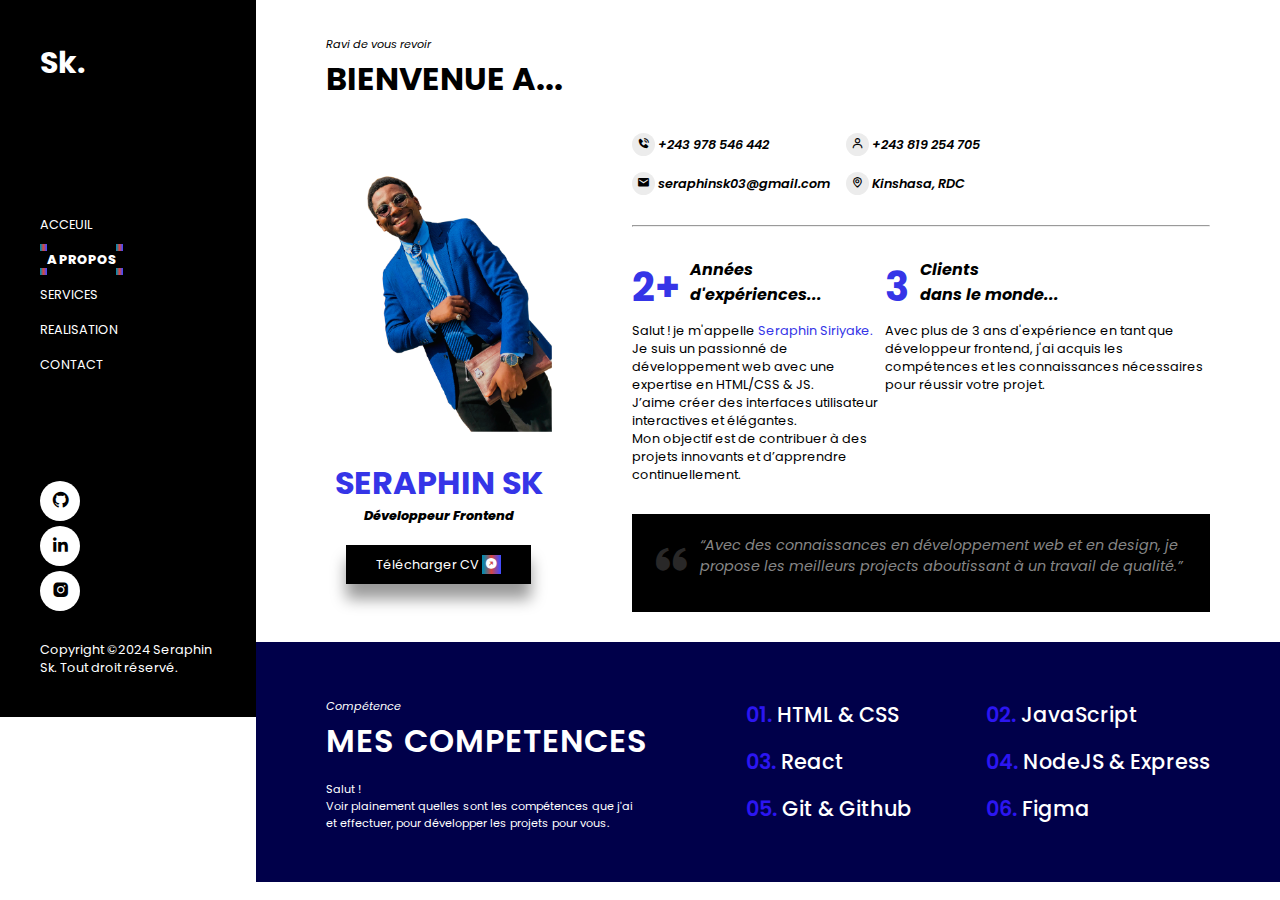
==== html/about.html @ a7cd7f04 "fixed on the location of the pages" ====
<!DOCTYPE html>
<html lang="en">
<head>
    <meta charset="UTF-8">
    <meta name="viewport" content="width=device-width, initial-scale=1.0">
    <title>My_Portfolio-Web</title>
    <!--=============== favicon ===============-->
    <link rel="shortcut icon" href="assets/img/favicon.png" type="image/x-icon">
    <!-- link css -->
    <link rel="stylesheet" href="../assets/css/style.css">
    <!-- box icons -->
    <link href='https://unpkg.com/boxicons@2.1.4/css/boxicons.min.css' rel='stylesheet'>
</head>
<body>
   
    <!-- ABOUT -->
    <div class="global_left">

        <!-- hide sidebar -->
        <input type="checkbox"  id="check">
        
        <label for="check">
            <i class='bx bx-menu' id="btn"></i> 
            <i class='bx bx-x' id="cancel"></i>
        </label>

        <div class="side_bar">

            <div class="content_side_bar">
                <div class="content_logo">
                    <h1>Sk.</h1>
                </div>

                <div class="menu_side_bar">
                    <ul class="link_menu">
                        <li><a href="../index.html">ACCEUIL</a></li>
                        <li><a href="#" class="active">A PROPOS</a></li>
                        <li><a href="../html/services.html">SERVICES</a></li>
                        <li><a href="../html/works.html">REALISATION</a></li>
                        <!-- <li><a href="/assets/html/blogs.html">BLOGS</a></li> -->
                        <li><a href="../html/contact.html">CONTACT</a></li>
                    </ul>
                </div>

                <div class="socails_side_bar">
                    <ul class="link_socails">
                        <li><a href="https://github.com/Seraphin-Sk"><i class='bx bxl-github'></i></a></li>
                        <li><a href="https://www.linkedin.com/in/seraphin-sk-49287720a/"><i class='bx bxl-linkedin'></i></a></li>
                        <li><a href="https://www.instagram.com/seraphin__sk/"><i class='bx bxl-instagram-alt'></i></a></li>
                    </ul>
                </div>

                <div class="copyrights_side_bar">
                    <p>
                        Copyright ©2024 Seraphin Sk. Tout droit réservé.
                    </p>
                </div>
            </div>
        </div>
 
        <!-- too block -->
        <div class="global_right">

            <div class="container_welcom">
                <div class="title_wlcom">
                    <span>Ravi de vous revoir</span>
                    <h1>
                        BIENVENUE A...
                    </h1>
                </div>
                
                <div class="content_element">
                    <div class="element_block">
                        <div class="element_img">
                            <img src="../assets/img/profil.png">
                            <div class="details_img">
                                <h1>
                                    SERAPHIN SK
                                </h1>
                                <p class="subtitle">
                                    <span class="subtitle_span">Développeur Frontend</span>
                                </p>
                                <button>
                                    <a href="../assets/pdf/CURRICULUM VITAE Sk origin.pdf" download="CV Seraphin_Sk">
                                        Télécharger CV <i class='bx bxs-right-top-arrow-circle icon_btn'></i>
                                    </a>
                                </button>
                            </div>   
                        </div>
                    </div>

                    <div class="element_doc">
                        <div class="doc_links">
                          <ul>
                            <li><i class='bx bxs-phone-call doc_icon'></i> +243 978 546 442</li>
                            <li><i class='bx bx-user doc_icon'></i> +243 819 254 705</li>
                            <li><i class='bx bxs-envelope doc_icon'></i> seraphinsk03@gmail.com</li>
                            <li><i class='bx bx-map doc_icon'></i> Kinshasa, RDC</li>
                          </ul>
                        </div>
                        <hr>

                        <div class="doc_para">
                            <div class="para">
                                <h2 class="title_para">
                                    <span class="number">2+</span> 
                                    <span>Années <br> d'expériences...</span>
                                </h2>
                                <p class="para_content">
                                    Salut ! je m'appelle <span>Seraphin Siriyake.</span> Je suis un passionné de développement web avec une expertise en HTML/CSS & JS. <br> J’aime créer des interfaces utilisateur interactives et élégantes. <br> Mon objectif est de contribuer à des projets innovants et d’apprendre continuellement.
                                </p>
                            </div>

                            <div class="para">
                                <h2 class="title_para">
                                    <span class="number">3</span> 
                                    <span>Clients <br> dans le monde...</span>
                                </h2>
                                <p class="para_content">
                                    Avec plus de 3 ans d'expérience en tant que développeur frontend, j'ai acquis les compétences et les connaissances nécessaires pour réussir votre projet.
                                </p>
                            </div>
                        </div>

                        <div class="doc_faq">
                            <span class="icon_faq">
                                <i class='bx bxs-quote-alt-left icon_faq'></i>
                            </span>
                            <p>
                                “Avec des connaissances en développement web et en design, je propose les meilleurs projects aboutissant à un travail de qualité.”
                            </p>
                        </div>
                    </div>
                </div>
            </div> 
            
            <div class="my_experience">
                <div class="block_1">
                    <div class="block_title">
                        <span class="expe">Compétence</span>
                        <h1>MES COMPETENCES</h1>
                    </div>

                    <div class="block_para">
                        <p>
                            Salut ! <br> Voir plainement quelles sont les compétences que j'ai <br> et effectuer, pour développer les projets pour vous.
                        </p>
                    </div>
                </div>

                <div class="block_2">
                    <div class="exp_block">
                        <h1><span>01.</span> HTML & CSS</h1>
                    </div>
                    

                    <div class="exp_block">
                        <h1><span>02.</span> JavaScript</h1>
                    </div>
                    

                    <div class="exp_block">
                        <h1><span>03.</span> React</h1>
                    </div>
                    

                    <div class="exp_block">
                        <h1><span>04.</span> NodeJS & Express </h1>
                    </div>
                    

                    <div class="exp_block">
                        <h1><span>05.</span> Git & Github </h1>
                    </div>
                    

                    <div class="exp_block">
                        <h1><span>06.</span> Figma </h1>
                    </div>
                </div>
            </div>
        </div>
    </div>

</body>
</html>
---- assets/css/style.css ----
/* Google fonts */
@import url('https://fonts.googleapis.com/css2?family=Poppins:ital,wght@0,400;0,500;0,600;0,700;0,800;0,900;1,800;1,900&display=swap');

*{
    font-family: "Poppins", sans-serif;
    margin: 0;
    padding: 0;
    box-sizing: border-box;
    list-style: none;
    text-decoration: none;
}

:root {
    --text-color: #000000;
    --bg-color: #fff;
    --background: linear-gradient(270.16deg, #464cfa 5.74%, #d74641 50.64%, #0a88ab 92.05%);
}

img{
    width: 100%;
}

/* 01_HOME */
.side_bar{
    position: fixed;
    background-color: #000000;
    top: 0;
    left: 0;
    width: 20%;
    height: auto;
    transition: all .5s ease;
}

.content_side_bar{
    padding: 40px;
    color: var(--bg-color);
}

.content_logo{
    position: relative;
    margin-bottom: 120px;
}

.content_logo h1{
    font-size: 30px;
}

.link_menu li{
    padding: 5px 0;
}

.link_menu li a{
    color: var(--bg-color);
    font-size: 0.8rem;
}

.link_menu li a:hover{
    font-weight: 600;
}

.active{
    font-weight: 800;
    border: 7px solid;
    border-image-source: var(--background); 
}

.socails_side_bar{
    margin-top: 100px;
}

 .link_socails li{
    padding: 10px 0 ;
    width: 40px;
    height: 40px;
    background-color: var(--bg-color);
    display: flex;
    align-items: center;
    justify-content: center;
    border-radius: 50%;
    margin-bottom: 5px;
}

.link_socails li:hover{
    transition: 0.5s;
    background-color: #2c16f1;
}

.link_socails li a i:hover{
    color: white;
}

.link_socails li a{
    color: var(--text-color);
}

.copyrights_side_bar{
    margin-top: 30px;
}

.copyrights_side_bar p{
    font-size: 0.8rem;
}


/* hide sidebar */
#check{
    display: none;
}

label #btn, label #cancel{
    display: none;
}


/* part right */
.global_right{
    position: relative;
    top: 0;
    right: 0;
    left: 20%;
    width: 80%;
    height: auto;
    background-color: var(--bg-color);
}


/* HERO */
.hero{
    display: flex;
    justify-content: center;
    align-items: center;
    padding: 0 20px;
}

.content_hero .content{
    position: relative;
    display: grid;
    gap: 2rem;
    align-items : flex-start;
    margin-left: 80px;
    z-index: 100;
}

.content_title h1 {
    font-size: 3rem;
    line-height: 3.5rem;
}

.content_title .title_span{
   font-weight: normal;
}

.content_title .subtitle_span{
    font-weight: 800;
    font-style: italic;
}

.content_btn .title_btn{
    padding: 10px 30px;
    background-color: var(--text-color);
    color: var(--bg-color);
    font-size: 0.8rem;
    cursor: pointer;
    border: none;
    outline: none;
    box-shadow: 0 15px 15px rgba(0, 0, 0, 0.4);
}

.content_btn .title_btn a{
    color: var(--bg-color);
}

.title_btn .icon_btn{
    border: 1px solid linear-gradient(270.16deg, #464cfa 5.74%, #d74641 50.64%, #0a88ab 92.05%);
    padding: 3px 3px;
    font-size: 0.8rem;
    background: linear-gradient(270.16deg, #464cfa 5.74%, #d74641 50.64%, #0a88ab 92.05%);
}

.content_contact{
    display: flex;
    gap: 1.5rem;
}

.contact_text{
    display: flex;
    gap: 0.5rem;
    font-size: 0.7rem;
    font-style: italic;
}

.contact_icon{
    font-size: 1rem;
}

/* vector */
.vector{
    position: relative;
    width: 120px;
    left: 70px;
    top: -310px;
}

.img_hero{
    padding: 0 40px;
}

.socails_hero{
    margin-right: 20px;
}

.link_socails li a{
    font-size: 1.2rem;
}


/* ================ 02_ABOUT ============== */
.container_welcom{
    position: relative;
    padding: 30px 70px;
}
/* welcome to */

.title_wlcom span{
    font-style: italic;
    font-size: 0.7rem;
}

.content_element{
    display: flex;
    align-items: center;
    justify-content: space-between;
}

.element_img img{
    width: 100%;
    height: auto;
}

.element_img .details_img{
    text-align: center;
    margin-top: 20px;
}

.details_img h1{
    color: #3535e7;
}

.details_img .subtitle{
    font-size: 0.8rem;
}

.details_img .subtitle_span{
    font-style: italic;
    font-weight: 800;
}

.details_img button{
    margin-top: 20px;
    padding: 10px 30px;
    background-color: var(--text-color);
    color: var(--bg-color);
    font-size: 0.8rem;
    cursor: pointer;
    border: none;
    outline: none;
    box-shadow: 0 15px 15px rgba(0, 0, 0, 0.4);
}

.details_img button .icon_btn{
    border: 1px solid linear-gradient(270.16deg, #464cfa 5.74%, #d74641 50.64%, #0a88ab 92.05%);
    padding: 3px 3px;
    font-size: 0.8rem;
    background: linear-gradient(270.16deg, #464cfa 5.74%, #d74641 50.64%, #0a88ab 92.05%);
}

.details_img button a{
    color: var(--bg-color);
}

.element_doc{
    margin-left: 80px;
}

.element_doc .doc_links ul{
    display: grid;
    grid-template-columns: repeat(2, max-content);
    gap: 1rem;
    padding: 30px 0;
}

.doc_links li{
    font-style: italic;
    font-size: 0.8rem;
    font-weight: 600;
}

.doc_links .doc_icon{
    border: 1px solid ececec;
    border-radius: 50%;
    padding: 5px;
    background: #ececec;
}

.doc_para{
    display: flex;
    justify-content: space-between;
    padding: 30px 0;
}

.para .title_para{
    margin-bottom: 5px;
    font-size: 1rem;
    font-style: italic;
    display: flex;
    gap: 0.7rem;
}

.para .title_para .number{
    font-style: normal;
    font-size: 2.5rem;
    color: #3535e7;
}

.para .para_content{
    font-size: 0.8rem;
}

.para .para_content span{
    color: #3535e7;
}

.element_doc .doc_faq{
    background-color: var(--text-color);
    border: 1px solid var(--text-color);
    padding: 20px 20px;
    display: flex;
}

.doc_faq p{
    font-size: 0.9rem;
    font-style: italic;
    color:#868686;
    margin-left: 10px;
}

.doc_faq .icon_faq{
    color :#292828;
    font-size: 2.3rem;
}

/* My experience */
.my_experience{
    background: rgb(0, 0, 74);
    display: flex; 
    align-items: center;
    justify-content: space-between;
    padding: 50px 70px;
}

.my_experience .block_1{
    display: grid;
    row-gap: 1rem;
}

.block_1 .block_title .expe{
    color: var(--bg-color);
    font-style: italic;
    font-size: 0.7rem;
}

.block_title h1{
    color: var(--bg-color);
    font-weight: 600;
    letter-spacing: 1px;
}

.block_1 .block_para{
    font-size: 0.7rem;
    color: var(--bg-color);
}


.block_2{
    display: grid;
    grid-template-columns: repeat(2, 2fr);
    gap: 1rem;
}

.block_2 .exp_block span{
    color: #2c16f1;
    font-weight: 600;
}

.exp_block h1{
    color: var(--bg-color);
    font-size: 1.3rem;
    font-weight: 500;
}

/* ============ SERVICES ============= */
.service_specialitie{
    padding: 50px 100px;
}

.service_specialitie .title_specialitie span{
    font-style: italic;
    font-size: 0.7rem;
    color: var(--text-color);
}

.title_specialitie h1{
    font-weight: 600;
    letter-spacing: 0.1rem;
}

.services_items .items_group{
    display: flex;
    justify-content: space-between;
    margin-top: 30px;
}

.items_group .items_title, .items_subtitle, .items_icons{
    margin-bottom: 20px;
}

.items_title h1{
    font-size: 1.1rem;
    font-weight: 500;
}

.items_subtitle p{
    font-size: 0.7rem;
    margin-left: 7rem;
}

.items_subtitle .item_img{
    margin-left: 7rem;
    
}
.items_subtitle .item_img img{
    width: 70%;
    height: auto;
}

.items_icons i{
    font-size: 2rem;
    color: #141313;
    cursor: pointer;
}

/* =========== WORK ======= */

.recent_projets{
    padding: 50px 50px;
}

.container_project .work_title{
    margin-bottom: 30px;
}

.work_title span{
    font-size: 0.7rem;
    font-style: italic;
}

.work_content {
    display: grid;
    grid-template-columns: repeat(2, max-content);
    column-gap: 2rem;
}

.project_content{
    display: flex;
    justify-content: space-between;
}

.work_project{
    padding-right: 1rem;
}
.project_content .work_project span{
    font-size: 0.6rem;
    font-style: italic;
    font-weight: normal;
}

.work_project h3{
    font-size: 1.5rem;
    font-weight: 500;
} 

.work_project i{
    font-size: 3rem;
}

.work_img{
    position: relative;
    overflow: hidden;
}

.work_img img{
    width: 100%;
    border: 1px solid rgb(0, 0, 74);
    border-radius: 5px;
}

.work_img .work_modal{
    position: absolute;
    left: 0;
    bottom: -100%;
    width: 100%;
    height: 100%;
    background: linear-gradient(180deg,
                hsla(0, 0%, 0%, 0) 0%,
                hsla(red, 70%, 40%, .8) 120%);
    backdrop-filter: blur(4px);
    -webkit-backdrop-filter: blur(4px); /* for safari */
    border-radius: 5px;
    display: flex;
    flex-direction: column;
    justify-content: end;
    padding: 1rem 2rem;
    transition: bottom 0.6s;
    text-align: center;
}


.modal_subtitle{
    font-size: 0.8rem;
    color: #e6e3e3;
    border: 1px solid #18171768;
    border-radius: 2rem;
    width: 6rem;
    padding: 0 1rem;
    background-color: #18171768;
  }
  
  .modal_title{
    font-size: 1rem;
    padding: 1rem 0;
    color: rgb(0, 0, 74);
  }
  
  .modal_button i{
    font-size: 1.4rem;
    color: var(--text-color);
    font-weight: var(--bg-color);
    border: 1px solid var(--bg-color);
    border-radius: 50px;
    padding: 0.5rem;
    background-color: var(--bg-color);
    transition: all 0.4s ease-out;
  }
  
  .modal_button i:hover{
    background-color: rgb(0, 0, 74);
    color: var(--bg-color);
    border: 1px solid var(--title-color);
  }
  
  /* move and remove blur */
  
  .work_img:hover .work_modal{
    bottom: 0;
  }
  

/* TESTIMONAIL */

.recent_projets .testimonials{
    background: rgb(0, 0, 74) ;
    margin-top: 30px;
}

.content_testi .testi_title{
    text-align: center;
    padding: 30px 0;
    margin-bottom: -70px;

}

.testi_title span{
    font-style: italic;
    font-size: 0.7rem;
    color: var(--bg-color);
}

.testi_title h1{
    color: var(--bg-color);
    font-size: 2rem;
    font-weight: 500;
}

.content_testi .block_testi{
    display: flex;
    justify-content: space-between;
    padding: 0 20px;
}


.block_testi .testi_img img{
    width: 150%;
}

.block_testi .testi_quote{
    margin-left: 50px;
    margin-top: 70px;
} 

.testi_quote .quote_p p{
    font-size: 1rem;
    font-style: italic;
    color: #cececebc;
    padding: 20px 0;
}

.testi_quote .quote_p span{
    font-size: 0.7rem;
    color: var(--bg-color);
}

.testi_quote .quote_icons{
    padding: 20px 0;
}

.quote_icons i{
    border: 1px solid var(--bg-color);
    padding: 5px;
    border-radius: 50%;
    font-size: 1.4rem;
    background: var(--bg-color);
    font-weight: 200;
}

.quote_icons i:hover{
    background-color: rgb(0, 0, 74);
    color: var(--bg-color);
    transition: 0.5s;
}

.testi_logo{
    display: flex;
    justify-content: space-around;
    align-items: center;
    padding: 10px 50px;
}

.testi_logo img{
    width: 15%;
}


/* ================= BLOGS =============== */
.read_blog {
    padding: 50px 50px;
}

.read_blog .blog_title {
    text-align: center;
    margin-bottom: 40px;
}

.blog_title span {
    font-size: 0.7rem;
    font-style: italic;
}

.read_blog  .blog_content {
    display: flex;
    align-items: center;
    justify-content: space-between;
    gap: 3rem;
}

.blog_content img{
    width: 100%;
    height: auto;
}

.blog_content .group_txt span{
    font-size: 0.7rem;
    font-style: italic;
}

.blog_content .group_txt p{
    font-weight: 600;
    font-size: 0.9rem;
}

.read_blog .blog_btn{
    padding: 50px 0;
    text-align: center;
}

.read_blog .blog_btn button{
    padding: 10px 30px;
    background-color: var(--text-color);
    color: var(--bg-color);
    font-size: 0.8rem;
    cursor: pointer;
    border: none;
    outline: none;
    box-shadow: 0 15px 15px rgba(0, 0, 0, 0.4);
}

.blog_btn button .icon_btn{
    border: 1px solid linear-gradient(270.16deg, #464cfa 5.74%, #d74641 50.64%, #0a88ab 92.05%);
    padding: 3px 3px;
    font-size: 0.8rem;
    background: linear-gradient(270.16deg, #464cfa 5.74%, #d74641 50.64%, #0a88ab 92.05%);
}

/* ============ CONTACT ============== */

.container_contact{
    display: flex;
    justify-content: space-around;
    padding: 50px 0;
    margin-top: 10%;
}

.contact_txt{
    display: grid;
    row-gap: 3rem;
}

.contact_txt .txt_title span {
    font-size: 0.7rem;
    font-style: italic;
}

.contact_txt .txt_title h1{
    margin-bottom: 10px;
    font-weight: 600;
}

.contact_txt .txt_title p{
    font-size: 0.7rem;
}

.contact_txt .txt_number span{
    font-weight: 600;
    font-size: 1.2rem;
}

.contact_txt .txt_socials a{
    color: var(--text-color);
    padding: 0 10px;
    font-size: 0.7rem;
}

.contact_txt .txt_socials a:hover{
    font-weight: 600;
}

/* form */
.contact_form {
    background: rgb(0, 0, 74);
    padding: 50px 50px;
    width: 50%;
}

.contact_form .form_txt{
    color: var(--bg-color);
    font-weight: 500;
    margin-bottom: 20px;
}

.input_group{
    margin-bottom: 30px;
}

.input_group .user_name{
    padding: 5px 0;
    border: none;
    outline: none;
    background-color: transparent;
    border-bottom: 1px solid var(--bg-color);
    color: var(--bg-color);
    width: 49%;
}

.input_group .user_name::placeholder{
    color: var(--bg-color);
    font-size: 0.7rem;
}
.form_input .are_msg{
    padding: 5px 0;
    border: none;
    outline: none;
    background-color: transparent;
    border-bottom: 1px solid var(--bg-color);
    color: var(--bg-color);
    resize: none;
    width: 100%;
}

.form_input .are_msg::placeholder{
    color: var(--bg-color);
    font-size: 0.7rem;
}

.form_input .blog_btn{
    margin-top: 25px;
}

.form_input .blog_btn button{
    padding: 10px 20px;
    background-color: var(--text-color);
    color: var(--bg-color);
    font-size: 0.8rem;
    cursor: pointer;
    border: none;
    outline: none;
    box-shadow: 0 15px 15px rgba(0, 0, 0, 0.4);
}

.blog_btn button .icon_btn{
    border: 1px solid linear-gradient(270.16deg, #464cfa 5.74%, #d74641 50.64%, #0a88ab 92.05%);
    padding: 3px 3px;
    font-size: 0.8rem;
    background: linear-gradient(270.16deg, #464cfa 5.74%, #d74641 50.64%, #0a88ab 92.05%);
}


/* =========== MEDIA QUERY ============ */

           /* Smartphone */
@media only screen and (min-width: 390px) and (max-width: 600px) {
 
    /* SIDE_BAR */

    .global_left .side_bar{
        position: fixed;
        left: -250px;
        width: 50%;
        height: auto;
        transition: all .5s ease;
    }

    .content_side_bar .menu_side_bar{
        margin-top: 180px;
    }
    
    .socails_side_bar{
        margin-top: 170px;
    }


    /* hide sidebar */
    #check{
        display: none;
    }

    label #btn, label #cancel{
        display: block;
        position: fixed;
        cursor: pointer;
        background: var(--text-color);
        border-radius: 5px;
    }

    label #btn{
        left: 40px;
        top: 25px;
        font-size: 30px;
        color: var(--bg-color);
        padding: 5px 5px;
        transition: all .5s;
        z-index: 1111;
    }

    label #cancel{
        z-index: 1111;
        left: -150px;
        top: 17px;
        font-size: 25px;
        color: var(--bg-color);
        padding: 4px 5px;
        transition: all .5s ease;
    }

    #check:checked ~ .side_bar{
        left: 0;
    }

    #check:checked ~ label #btn{
        left: 250px;
        opacity: 0;
        pointer-events: none;
    }
    #check:checked ~ label #cancel{
        left: 150px;
    }


    /* ======= HOME - HERO ========= */

    .global_right{
        left: 0;
        width: 100%;
        z-index: -1111;
    }

    .hero{
        display: grid;
        /* margin-top: 70px; */
        /* position: fixed; */
        /* padding: 0;
        margin: 0; */
    }

    /* .hero .content_hero{
        grid-column: 1 / 3; 
    } */

    .content_hero .content{
        margin-left: 10px;
        margin-top: 100px;
    }

    .hero .img_hero, .socails_hero {
        /* grid-column: span 2; */
        grid-row: 2 ;
        
    } 

    .content_contact{
        display: grid;
        row-gap: 0.5em;
    }

    .hero .img_hero{
        width: 120%; 
        margin-top: -100px;
    }

    /* vector */
    .vector{
        position: relative;
        width: 150px;
        left: 5px;
        top: -340px;
    }

    /* ========== ABOUT ========= */
    .container_welcom{
        padding: 20px 0;
        margin-top: 50px;
    }
    /* welcome to */
    
    .title_wlcom{
        text-align: center;
        font-size: 20px;
    }

    .content_element, .doc_para, .my_experience {
        display: block;
    }

    .element_img img{
        width: 100%;
        height: auto;
        margin-top: -50px;
    }

    .doc_para .para{
        padding: 10px 0;
    }

    .element_doc{
        margin-left: 30px;
    }

    .element_doc .doc_faq {
        margin-right: 20px;
    }

    .my_experience {
        display: block;
        padding: 40px 0;
    }

    .my_experience .block_1, .block_2{
        padding: 0 30px;
    }

    .block_title h1{
        font-size: 2.2rem;
    }

    .block_1 .block_title .expe{
        font-size: 1rem;
    }
    
    .block_1 .block_para{
        font-size: 1.3rem;
    }

    .block_2{
        display: block;
        margin-top: 30px;
    }

    .block_2 h1{
        padding: 10px 0;
        font-size: 1.7rem;
    }
    
    /* ========== SERVICES =========== */
    .service_specialitie{
        padding: 0 20px;
        margin-top: 80px;
    }
    
    .service_specialitie .title_specialitie span{
        font-size: 1rem;
    }
    
    .title_specialitie h1{
        font-size: 2.3rem;
    }
    
    .services_items .items_group{
        display: grid;

    }

    .items_title h1{
        font-size: 1.8rem;
    }
    
    .items_subtitle p{
        font-size: 1rem;
        margin-left: 3rem;
    }
    
    .items_subtitle .item_img{
        margin-left: 3rem;
    }
    
    /* ======== WORKS ========= */
    .recent_projets{
        padding: 0 20px;
        margin-top: 80px; 
    }
    
    .work_title span{
        font-size: 1rem;
    }

    .work_title h1{
        font-size: 2.3rem;
    }
    
    .work_content {
        display: grid;
        grid-template-columns: repeat(1, max-content);
        column-gap: 0;
        row-gap: 1rem;
    }

    .project_content .work_project span{
        font-size: 0.9rem;
    }

    .work_project h3{
        font-size: 1.7rem;
    } 

    .project_content{
        display: grid;
        row-gap: 1rem;
    }
    
    
    .work_project i{
        display: none;
    }
    
    .work_img img{
        width: 110%;
    }

    /* testimonial */
    
    .content_testi .block_testi{
        display: grid;
        padding: 0 30px;
    }

    .testi_title span{
        font-size: 1rem;
    }

    .block_testi .testi_img img {
        width: 100%;
    }

    .block_testi .testi_quote{
        margin-top: 0;
    } 
    
    .block_testi .testi_quote{
        margin-left: 10px;
    } 

    /* ============ BLOGS ============= */
    .read_blog {
        padding: 70px 40px;
    }
    
    .read_blog .blog_title {
        text-align: center;
        margin-bottom: 40px;
    }
    
    .blog_title span {
        font-size: 1rem;
    }
    .blog_title h1{
        font-size: 2rem;
    }
    
    .read_blog  .blog_content {
        display: grid;
        row-gap: 3rem;
    }

    .blog_content .group_txt span{
        font-size: 1rem;
    }
    
    .blog_content .group_txt p{
        font-size: 1.4rem;
    }

    /* ============ CONTACT ============= */
    .container_contact{
        display: grid;
        padding: 0 30px;
        margin-top: 50px;
    }

    .contact_txt{
        row-gap: 1rem;
        padding: 50px 0;
    }
    
    .contact_txt .txt_title span {
        font-size: 1rem;
    }
    
    .contact_txt .txt_title h1{
        font-size: 2.3rem;
        margin-bottom: 0;
    }
    
    .contact_txt .txt_title p{
        font-size: 1rem;
    }
    
    .contact_txt .txt_number span{
        font-size: 1.5rem;
    }
    
    .contact_txt .txt_socials a{
        color: var(--text-color);
        padding: 0 5px;
        font-size: 1.1rem;
    }
    
    .contact_form {
        background: linear-gradient(270.16deg, #464cfa 5.74%, #d74641 50.64%, #0a88ab 92.05%);
        padding: 50px 50px;
        width: 100%;
    }
    
    .input_group .user_name{
        padding: 20px 0;
        width: 100%;
    }
}

               /* Tablette */
    /* ========= MEDIA QUERIES ========== */
@media only screen and (min-width: 601px) and (max-width: 1024px) {
    /* SIDE_BAR */

    .global_left .side_bar{
        position: fixed;
        left: -400px;
        width: 40%;
        height: auto;
        transition: all .5s ease;
    }

    .content_side_bar .menu_side_bar{
        margin-top: 200px;
    }

    .content_logo{
        margin-top: -20px;
    }

    .content_logo h1{
        font-size: 50px;
    }
    
    .link_menu li{
        padding: 10px 0;
    }
    
    .link_menu li a{
        font-size: 1.7rem;
    }
    
    .link_socails li{
        width: 60px;
        height: 60px;
    }
    
    .link_socails li a{
        font-size: 35px;
    }
    
    .copyrights_side_bar p{
        font-size: 1rem;
    }

    .socails_side_bar{
        margin-top: 120px;
    }


    /* hide sidebar */
    #check{
        display: none;
    }

    label #btn, label #cancel{
        display: block;
        position: fixed;
        cursor: pointer;
        background: var(--text-color);
        border-radius: 5px;
    }

    label #btn{
        left: 60px;
        top: 25px;
        font-size: 60px;
        color: var(--bg-color);
        padding: 5px 5px;
        transition: all .5s;
        z-index: 1111;
    }

    label #cancel{
        z-index: 1111;
        left: -150px;
        top: 17px;
        font-size: 50px;
        color: var(--bg-color);
        padding: 4px 5px;
        transition: all .5s ease;
    }

    #check:checked ~ .side_bar{
        left: 0;
    }

    #check:checked ~ label #btn{
        left: 250px;
        opacity: 0;
        pointer-events: none;
    }
    #check:checked ~ label #cancel{
        left: 220px;
    }
    
    /* ======= HOME - HERO ========= */

    .global_right{
        left: 0;
        width: 100%;
        z-index: -1111;
    }

    .hero{
        display: grid;
        margin-top: 90px;
    }

    .content_hero .content{
        margin-left: 20px;
        margin-top: 40px;
    }

    .hero .img_hero, .socails_hero {
        grid-row: 2 ;
        
    }

    .content_contact{
        display: grid;
        row-gap: 0.5rem;
    }

    .content_title h1 {
        font-size: 5rem;
        line-height: 90px;
    }
    
    .content_title .subtitle{
        font-size: 1.7rem;
    }

    .content_btn .title_btn{
        padding: 20px 40px;
        font-size: 1.5rem;
    }
    
    .title_btn .icon_btn{
        font-size: 1.5rem;
    }
    
    .contact_text{
        font-size: 1.5rem;
    }

    .content_contact .contact_icon{
        font-size: 2rem;
    }

    .hero .img_hero{
        width: 100%; 
        margin-top: -150px;
    }

    /* vector */
    .vector{
        position: relative;
        width: 200px;
        left: 20px;
        top: -440px;
    }


    /* ========== ABOUT ========= */
    .container_welcom{
        padding: 20px 0;
        margin-top: 50px;
    }
    /* welcome to */
    
    .title_wlcom span{
        font-size: 1.5rem;
    }
    .title_wlcom{
        text-align: center;
        font-size: 2rem;
    }

    .content_element, .doc_para, .my_experience {
        display: block;
    }
    
    .element_img img{
        width: 100%;
        height: auto;
        margin-top: -100px;
    }
    
    .element_img .details_img{
        margin-top: 30px;
    }
    
    .details_img h1{
        font-size: 3.5rem;
    }
    
    .details_img .subtitle{
        font-size: 1.5rem;
    }
    
    .details_img button{
        padding: 20px 40px;
        font-size: 1.5rem;
        margin-bottom: 1rem;
    }
    
    .details_img button .icon_btn{
        padding: 5px 5px;
        font-size: 1.5rem;
    }

    .doc_links li{
        font-size: 1.5rem;
    }
    
    .doc_links .doc_icon{
        padding: 10px;
    } 
    
    .doc_para .para{
        padding: 10px 0;
    }

    .para .title_para{
        font-size: 3rem;
        display: flex;
        gap: 1rem;
    }
    
    .para .title_para .number{
        font-size: 6rem;
    }
    
    .para .para_content{
        font-size: 1.5rem;
    }

    .content_element .element_doc {
        margin-left: 30px;
    }
    
    .doc_faq p{
        font-size: 1.2rem;
    }
    
    .doc_faq .icon_faq{
        font-size: 3rem;
    }

    .element_doc{
        margin-left: 20px;
    }

    .element_doc .doc_faq {
        margin-right: 20px;
    }

    .my_experience {
        display: block;
        padding: 40px 0;
    }

    .my_experience .block_1, .block_2{
        padding: 0 30px;
    }

    .block_title h1{
        font-size: 4rem;
    }

    .block_1 .block_title .expe{
        font-size: 1.5rem;
    }
    
    .block_1 .block_para{
        font-size: 1.6rem;
    }

    .block_2{
        display: block;
        margin-top: 30px;
    }
    
    .block_2 .exp_block span{
        color: #2c16f1;
        font-style: normal;
        font-size: 2.3rem;
        font-weight: 600;
    }
    
    .exp_block h1{
        color: var(--bg-color);
        font-size: 2.3rem;
        font-weight: 500;
        padding: 15px 0;
    }

        
     /* ========== SERVICES =========== */
    .service_specialitie{
        padding: 0 20px;
        margin-top: 130px;
    }
    
    .service_specialitie .title_specialitie span{
        font-size: 1.5rem;
    }
    
    .title_specialitie h1{
        font-size: 4rem;
    }
    
    .services_items .items_group{
        display: grid;
    }

    .items_title h1{
        font-size: 2.5rem;
    }
    
    .items_subtitle p{
        font-size: 1.3rem;
        margin-left: 4rem;
    }
    
    .items_subtitle .item_img{
        margin-left: 3rem;
    }

         /* ======== WORKS ========= */
    .recent_projets{
        padding: 0 20px;
        margin-top: 130px; 
    }
    
    .work_title span{
        font-size: 1.5rem;
    }

    .work_title h1{
        font-size: 4rem;
    }
    
    .work_content {
        display: grid;
        grid-template-columns: repeat(1, max-content);
        column-gap: 0;
        row-gap: 1rem;
        padding: 50px;
    }

    .project_content .work_project span{
        font-size: 1rem;
    }

    .work_project h3{
        font-size: 2rem;
    } 

    .project_content{
        display: flex;
        row-gap: 1rem;
    }
    
    
    .work_project i{
        font-size: 4rem;
    }
    
    .work_img img{
        width: 140%;
    }

    .container_project .work_btn button{
        padding: 20px 40px;
        font-size: 1.5rem;
    }
    
    .work_btn button .icon_btn{
        padding: 5px 5px;
        font-size: 1.5rem;
    }

    /* testimonial */

    .testi_title span{
        font-size: 1rem;
    }
    
    .testi_title h1{
        font-size: 2.5rem;
    }

    .content_testi .block_testi{
        display: grid;
        padding: 0 30px;
    }

    .block_testi .testi_img img {
        width: 50%;
        margin-left: 150px;
    }

    .block_testi .testi_quote{
        margin-top: 0;
    } 
    
    .block_testi .testi_quote{
        margin-left: 10px;
    } 

    .testi_quote .quote_p p{
        font-size: 1.3rem;
    }
    
    .testi_quote .quote_p span{
        font-size: 1rem;
    }
    
    .quote_icons i{
        font-size: 1.8rem;
    }
    
     /* ============ BLOGS ============= */
    .read_blog {
        padding: 100px 40px;
    }
    
    .read_blog .blog_title {
        text-align: center;
        margin-bottom: 40px;
    }
    
    .blog_title span {
        font-size: 1.5rem;
    }
    .blog_title h1{
        font-size: 2.5rem;
    }

    .read_blog  .blog_content {
        display: block;
        row-gap: 3rem;
    }

    .blog_content .group_txt{
        padding: 20px 0;
    }

    .blog_content .group_txt span{
        font-size: 1.2rem;
    }
    
    .blog_content .group_txt p{
        font-size: 1.7rem;
    }

    .read_blog .blog_btn button {
        padding: 20px 40px;
        font-size: 1.5rem;
    }

    .blog_btn button .icon_btn {
        padding: 5px 5px;
        font-size: 1.5rem;
    }

 /* ============ CONTACT ============= */
        .container_contact{
            display: block;
            padding: 20px 30px;
        }
    
        .contact_txt{
            padding: 30px 0;
        }
        
        .contact_txt .txt_title span {
            font-size: 1.5rem;
        }
        
        .contact_txt .txt_title h1{
            font-size: 3rem;
            margin-bottom: 0;
        }
        
        .contact_txt .txt_title p{
            font-size: 1.3rem;
        }
        
        .contact_txt .txt_number span{
            font-size: 2.2rem;
        }
        
        .contact_txt .txt_socials a{
            padding: 0 10px;
            font-size: 1.5rem;
        }
        
        .contact_form {
            padding: 50px 50px;
            width: 100%;
        }
        
        .input_group .user_name{
            padding: 20px 0;
            width: 100%;
        }

        .input_group .user_name::placeholder{
            font-size: 1.2rem;
        }

        .form_input .are_msg::placeholder{
            font-size: 1.2rem;
        }
        
        .form_input .form_icon{
            color: var(--bg-color);
            font-size: 1.3rem;
        }
        
        .form_input .form_joint{
            font-size: 1rem;
            color: var(--bg-color);
        }
        
        .form_input .blog_btn button{
            padding: 20px 30px;
            font-size: 1.5rem;
        }
        
        .blog_btn button .icon_btn{
            padding: 5px 5px;
            font-size: 1rem;
        }    
}
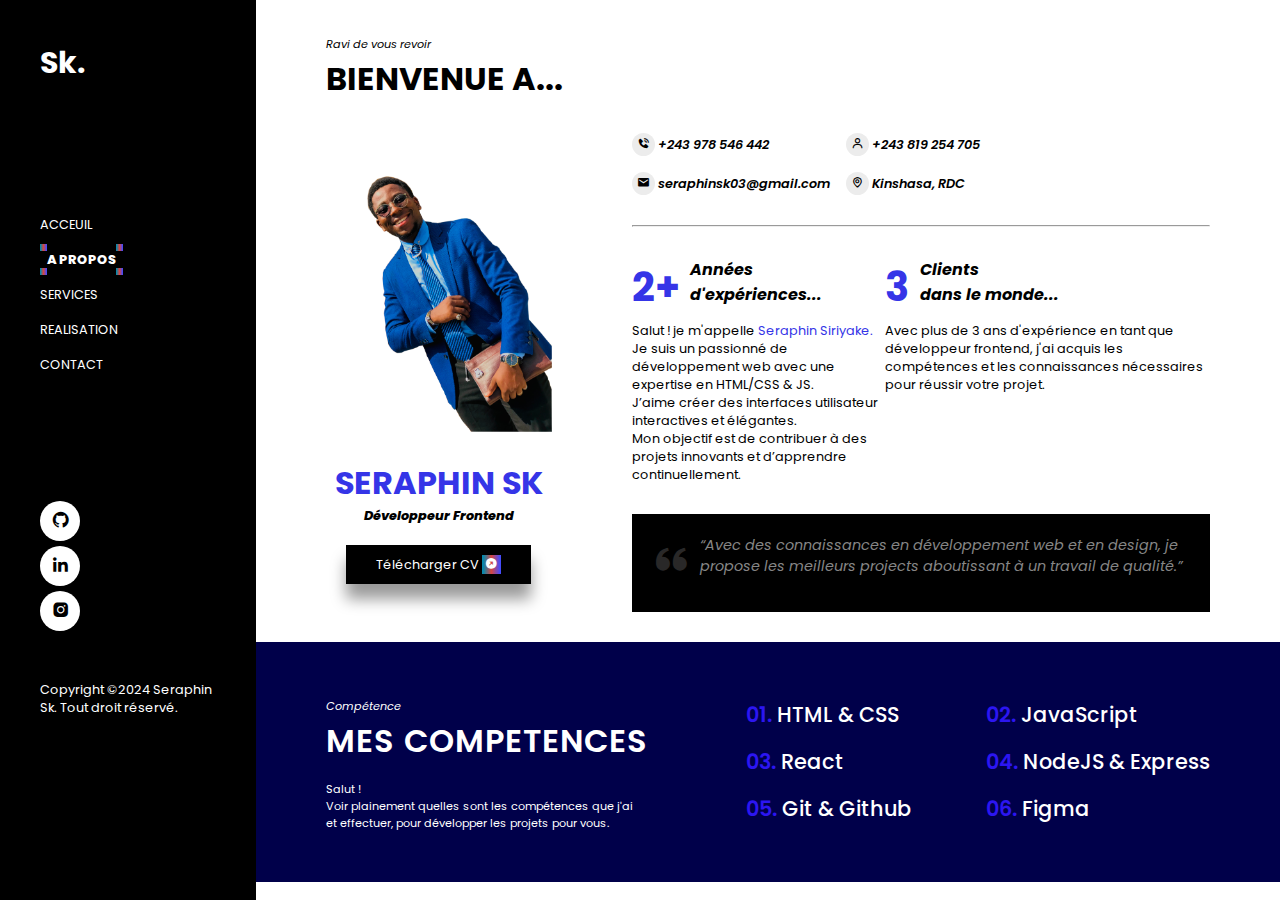
==== commit 74a046fe: "fixes errors on the favicon html" ====
--- a/html/about.html
+++ b/html/about.html
@@ -3,9 +3,9 @@
 <head>
     <meta charset="UTF-8">
     <meta name="viewport" content="width=device-width, initial-scale=1.0">
-    <title>My_Portfolio-Web</title>
+    <title>My-Portfolio-Web</title>
     <!--=============== favicon ===============-->
-    <link rel="shortcut icon" href="assets/img/favicon.png" type="image/x-icon">
+    <link rel="shortcut icon" href="../assets/img/favicon.png" type="image/x-icon">
     <!-- link css -->
     <link rel="stylesheet" href="../assets/css/style.css">
     <!-- box icons -->
@@ -14,7 +14,7 @@
 <body>
    
     <!-- ABOUT -->
-    <div class="global_left">
+    <div class="global-left">
 
         <!-- hide sidebar -->
         <input type="checkbox"  id="check">
@@ -24,15 +24,15 @@
             <i class='bx bx-x' id="cancel"></i>
         </label>
 
-        <div class="side_bar">
+        <div class="side-bar">
 
-            <div class="content_side_bar">
-                <div class="content_logo">
+            <div class="content-side-bar">
+                <div class="content-logo">
                     <h1>Sk.</h1>
                 </div>
 
-                <div class="menu_side_bar">
-                    <ul class="link_menu">
+                <div class="menu-side-bar">
+                    <ul class="link-menu">
                         <li><a href="../index.html">ACCEUIL</a></li>
                         <li><a href="#" class="active">A PROPOS</a></li>
                         <li><a href="../html/services.html">SERVICES</a></li>
@@ -42,15 +42,15 @@
                     </ul>
                 </div>
 
-                <div class="socails_side_bar">
-                    <ul class="link_socails">
+                <div class="socails-side-bar">
+                    <ul class="link-socails">
                         <li><a href="https://github.com/Seraphin-Sk"><i class='bx bxl-github'></i></a></li>
                         <li><a href="https://www.linkedin.com/in/seraphin-sk-49287720a/"><i class='bx bxl-linkedin'></i></a></li>
-                        <li><a href="https://www.instagram.com/seraphin__sk/"><i class='bx bxl-instagram-alt'></i></a></li>
+                        <li><a href="https://www.instagram.com/seraphin--sk/"><i class='bx bxl-instagram-alt'></i></a></li>
                     </ul>
                 </div>
 
-                <div class="copyrights_side_bar">
+                <div class="copyrights-side-bar">
                     <p>
                         Copyright ©2024 Seraphin Sk. Tout droit réservé.
                     </p>
@@ -59,72 +59,72 @@
         </div>
  
         <!-- too block -->
-        <div class="global_right">
+        <div class="global-right">
 
-            <div class="container_welcom">
-                <div class="title_wlcom">
+            <div class="container-welcom">
+                <div class="title-wlcom">
                     <span>Ravi de vous revoir</span>
                     <h1>
                         BIENVENUE A...
                     </h1>
                 </div>
                 
-                <div class="content_element">
-                    <div class="element_block">
-                        <div class="element_img">
+                <div class="content-element">
+                    <div class="element-block">
+                        <div class="element-img">
                             <img src="../assets/img/profil.png">
-                            <div class="details_img">
+                            <div class="details-img">
                                 <h1>
                                     SERAPHIN SK
                                 </h1>
                                 <p class="subtitle">
-                                    <span class="subtitle_span">Développeur Frontend</span>
+                                    <span class="subtitle-span">Développeur Frontend</span>
                                 </p>
                                 <button>
-                                    <a href="../assets/pdf/CURRICULUM VITAE Sk origin.pdf" download="CV Seraphin_Sk">
-                                        Télécharger CV <i class='bx bxs-right-top-arrow-circle icon_btn'></i>
+                                    <a href="../assets/pdf/CURRICULUM VITAE Sk origin.pdf" download="CV Seraphin-Sk">
+                                        Télécharger CV <i class='bx bxs-right-top-arrow-circle icon-btn'></i>
                                     </a>
                                 </button>
                             </div>   
                         </div>
                     </div>
 
-                    <div class="element_doc">
-                        <div class="doc_links">
+                    <div class="element-doc">
+                        <div class="doc-links">
                           <ul>
-                            <li><i class='bx bxs-phone-call doc_icon'></i> +243 978 546 442</li>
-                            <li><i class='bx bx-user doc_icon'></i> +243 819 254 705</li>
-                            <li><i class='bx bxs-envelope doc_icon'></i> seraphinsk03@gmail.com</li>
-                            <li><i class='bx bx-map doc_icon'></i> Kinshasa, RDC</li>
+                            <li><i class='bx bxs-phone-call doc-icon'></i> +243 978 546 442</li>
+                            <li><i class='bx bx-user doc-icon'></i> +243 819 254 705</li>
+                            <li><i class='bx bxs-envelope doc-icon'></i> seraphinsk03@gmail.com</li>
+                            <li><i class='bx bx-map doc-icon'></i> Kinshasa, RDC</li>
                           </ul>
                         </div>
                         <hr>
 
-                        <div class="doc_para">
+                        <div class="doc-para">
                             <div class="para">
-                                <h2 class="title_para">
+                                <h2 class="title-para">
                                     <span class="number">2+</span> 
                                     <span>Années <br> d'expériences...</span>
                                 </h2>
-                                <p class="para_content">
+                                <p class="para-content">
                                     Salut ! je m'appelle <span>Seraphin Siriyake.</span> Je suis un passionné de développement web avec une expertise en HTML/CSS & JS. <br> J’aime créer des interfaces utilisateur interactives et élégantes. <br> Mon objectif est de contribuer à des projets innovants et d’apprendre continuellement.
                                 </p>
                             </div>
 
                             <div class="para">
-                                <h2 class="title_para">
+                                <h2 class="title-para">
                                     <span class="number">3</span> 
                                     <span>Clients <br> dans le monde...</span>
                                 </h2>
-                                <p class="para_content">
+                                <p class="para-content">
                                     Avec plus de 3 ans d'expérience en tant que développeur frontend, j'ai acquis les compétences et les connaissances nécessaires pour réussir votre projet.
                                 </p>
                             </div>
                         </div>
 
-                        <div class="doc_faq">
-                            <span class="icon_faq">
-                                <i class='bx bxs-quote-alt-left icon_faq'></i>
+                        <div class="doc-faq">
+                            <span class="icon-faq">
+                                <i class='bx bxs-quote-alt-left icon-faq'></i>
                             </span>
                             <p>
                                 “Avec des connaissances en développement web et en design, je propose les meilleurs projects aboutissant à un travail de qualité.”
@@ -134,47 +134,47 @@
                 </div>
             </div> 
             
-            <div class="my_experience">
-                <div class="block_1">
-                    <div class="block_title">
+            <div class="my-experience">
+                <div class="block-1">
+                    <div class="block-title">
                         <span class="expe">Compétence</span>
                         <h1>MES COMPETENCES</h1>
                     </div>
 
-                    <div class="block_para">
+                    <div class="block-para">
                         <p>
                             Salut ! <br> Voir plainement quelles sont les compétences que j'ai <br> et effectuer, pour développer les projets pour vous.
                         </p>
                     </div>
                 </div>
 
-                <div class="block_2">
-                    <div class="exp_block">
+                <div class="block-2">
+                    <div class="exp-block">
                         <h1><span>01.</span> HTML & CSS</h1>
                     </div>
                     
 
-                    <div class="exp_block">
+                    <div class="exp-block">
                         <h1><span>02.</span> JavaScript</h1>
                     </div>
                     
 
-                    <div class="exp_block">
+                    <div class="exp-block">
                         <h1><span>03.</span> React</h1>
                     </div>
                     
 
-                    <div class="exp_block">
+                    <div class="exp-block">
                         <h1><span>04.</span> NodeJS & Express </h1>
                     </div>
                     
 
-                    <div class="exp_block">
+                    <div class="exp-block">
                         <h1><span>05.</span> Git & Github </h1>
                     </div>
                     
 
-                    <div class="exp_block">
+                    <div class="exp-block">
                         <h1><span>06.</span> Figma </h1>
                     </div>
                 </div>
--- a/assets/css/style.css
+++ b/assets/css/style.css
@@ -20,41 +20,41 @@
     width: 100%;
 }
 
-/* 01_HOME */
-.side_bar{
+/* 01-HOME */
+.side-bar{
     position: fixed;
     background-color: #000000;
     top: 0;
     left: 0;
     width: 20%;
-    height: auto;
+    height: 100vh;
     transition: all .5s ease;
 }
 
-.content_side_bar{
+.content-side-bar{
     padding: 40px;
     color: var(--bg-color);
 }
 
-.content_logo{
+.content-logo{
     position: relative;
     margin-bottom: 120px;
 }
 
-.content_logo h1{
+.content-logo h1{
     font-size: 30px;
 }
 
-.link_menu li{
+.link-menu li{
     padding: 5px 0;
 }
 
-.link_menu li a{
+.link-menu li a{
     color: var(--bg-color);
     font-size: 0.8rem;
 }
 
-.link_menu li a:hover{
+.link-menu li a:hover{
     font-weight: 600;
 }
 
@@ -64,11 +64,11 @@
     border-image-source: var(--background); 
 }
 
-.socails_side_bar{
-    margin-top: 100px;
-}
-
- .link_socails li{
+.socails-side-bar{
+    margin-top: 120px;
+}
+
+ .link-socails li{
     padding: 10px 0 ;
     width: 40px;
     height: 40px;
@@ -80,24 +80,24 @@
     margin-bottom: 5px;
 }
 
-.link_socails li:hover{
+.link-socails li:hover{
     transition: 0.5s;
     background-color: #2c16f1;
 }
 
-.link_socails li a i:hover{
+.link-socails li a i:hover{
     color: white;
 }
 
-.link_socails li a{
+.link-socails li a{
     color: var(--text-color);
 }
 
-.copyrights_side_bar{
-    margin-top: 30px;
-}
-
-.copyrights_side_bar p{
+.copyrights-side-bar{
+    margin-top: 50px;
+}
+
+.copyrights-side-bar p{
     font-size: 0.8rem;
 }
 
@@ -113,7 +113,7 @@
 
 
 /* part right */
-.global_right{
+.global-right{
     position: relative;
     top: 0;
     right: 0;
@@ -132,7 +132,7 @@
     padding: 0 20px;
 }
 
-.content_hero .content{
+.content-hero .content{
     position: relative;
     display: grid;
     gap: 2rem;
@@ -141,21 +141,21 @@
     z-index: 100;
 }
 
-.content_title h1 {
+.content-title h1 {
     font-size: 3rem;
     line-height: 3.5rem;
 }
 
-.content_title .title_span{
+.content-title .title-span{
    font-weight: normal;
 }
 
-.content_title .subtitle_span{
+.content-title .subtitle-span{
     font-weight: 800;
     font-style: italic;
 }
 
-.content_btn .title_btn{
+.content-btn .title-btn{
     padding: 10px 30px;
     background-color: var(--text-color);
     color: var(--bg-color);
@@ -166,30 +166,30 @@
     box-shadow: 0 15px 15px rgba(0, 0, 0, 0.4);
 }
 
-.content_btn .title_btn a{
-    color: var(--bg-color);
-}
-
-.title_btn .icon_btn{
+.content-btn .title-btn a{
+    color: var(--bg-color);
+}
+
+.title-btn .icon-btn{
     border: 1px solid linear-gradient(270.16deg, #464cfa 5.74%, #d74641 50.64%, #0a88ab 92.05%);
     padding: 3px 3px;
     font-size: 0.8rem;
     background: linear-gradient(270.16deg, #464cfa 5.74%, #d74641 50.64%, #0a88ab 92.05%);
 }
 
-.content_contact{
+.content-contact{
     display: flex;
     gap: 1.5rem;
 }
 
-.contact_text{
+.contact-text{
     display: flex;
     gap: 0.5rem;
     font-size: 0.7rem;
     font-style: italic;
 }
 
-.contact_icon{
+.contact-icon{
     font-size: 1rem;
 }
 
@@ -201,61 +201,61 @@
     top: -310px;
 }
 
-.img_hero{
+.img-hero{
     padding: 0 40px;
 }
 
-.socails_hero{
+.socails-hero{
     margin-right: 20px;
 }
 
-.link_socails li a{
+.link-socails li a{
     font-size: 1.2rem;
 }
 
 
-/* ================ 02_ABOUT ============== */
-.container_welcom{
+/* ================ 02-ABOUT ============== */
+.container-welcom{
     position: relative;
     padding: 30px 70px;
 }
 /* welcome to */
 
-.title_wlcom span{
+.title-wlcom span{
     font-style: italic;
     font-size: 0.7rem;
 }
 
-.content_element{
+.content-element{
     display: flex;
     align-items: center;
     justify-content: space-between;
 }
 
-.element_img img{
+.element-img img{
     width: 100%;
     height: auto;
 }
 
-.element_img .details_img{
+.element-img .details-img{
     text-align: center;
     margin-top: 20px;
 }
 
-.details_img h1{
+.details-img h1{
     color: #3535e7;
 }
 
-.details_img .subtitle{
+.details-img .subtitle{
     font-size: 0.8rem;
 }
 
-.details_img .subtitle_span{
+.details-img .subtitle-span{
     font-style: italic;
     font-weight: 800;
 }
 
-.details_img button{
+.details-img button{
     margin-top: 20px;
     padding: 10px 30px;
     background-color: var(--text-color);
@@ -267,48 +267,48 @@
     box-shadow: 0 15px 15px rgba(0, 0, 0, 0.4);
 }
 
-.details_img button .icon_btn{
+.details-img button .icon-btn{
     border: 1px solid linear-gradient(270.16deg, #464cfa 5.74%, #d74641 50.64%, #0a88ab 92.05%);
     padding: 3px 3px;
     font-size: 0.8rem;
     background: linear-gradient(270.16deg, #464cfa 5.74%, #d74641 50.64%, #0a88ab 92.05%);
 }
 
-.details_img button a{
-    color: var(--bg-color);
-}
-
-.element_doc{
+.details-img button a{
+    color: var(--bg-color);
+}
+
+.element-doc{
     margin-left: 80px;
 }
 
-.element_doc .doc_links ul{
+.element-doc .doc-links ul{
     display: grid;
     grid-template-columns: repeat(2, max-content);
     gap: 1rem;
     padding: 30px 0;
 }
 
-.doc_links li{
+.doc-links li{
     font-style: italic;
     font-size: 0.8rem;
     font-weight: 600;
 }
 
-.doc_links .doc_icon{
+.doc-links .doc-icon{
     border: 1px solid ececec;
     border-radius: 50%;
     padding: 5px;
     background: #ececec;
 }
 
-.doc_para{
+.doc-para{
     display: flex;
     justify-content: space-between;
     padding: 30px 0;
 }
 
-.para .title_para{
+.para .title-para{
     margin-bottom: 5px;
     font-size: 1rem;
     font-style: italic;
@@ -316,41 +316,41 @@
     gap: 0.7rem;
 }
 
-.para .title_para .number{
+.para .title-para .number{
     font-style: normal;
     font-size: 2.5rem;
     color: #3535e7;
 }
 
-.para .para_content{
+.para .para-content{
     font-size: 0.8rem;
 }
 
-.para .para_content span{
+.para .para-content span{
     color: #3535e7;
 }
 
-.element_doc .doc_faq{
+.element-doc .doc-faq{
     background-color: var(--text-color);
     border: 1px solid var(--text-color);
     padding: 20px 20px;
     display: flex;
 }
 
-.doc_faq p{
+.doc-faq p{
     font-size: 0.9rem;
     font-style: italic;
     color:#868686;
     margin-left: 10px;
 }
 
-.doc_faq .icon_faq{
+.doc-faq .icon-faq{
     color :#292828;
     font-size: 2.3rem;
 }
 
 /* My experience */
-.my_experience{
+.my-experience{
     background: rgb(0, 0, 74);
     display: flex; 
     align-items: center;
@@ -358,92 +358,92 @@
     padding: 50px 70px;
 }
 
-.my_experience .block_1{
+.my-experience .block-1{
     display: grid;
     row-gap: 1rem;
 }
 
-.block_1 .block_title .expe{
+.block-1 .block-title .expe{
     color: var(--bg-color);
     font-style: italic;
     font-size: 0.7rem;
 }
 
-.block_title h1{
+.block-title h1{
     color: var(--bg-color);
     font-weight: 600;
     letter-spacing: 1px;
 }
 
-.block_1 .block_para{
+.block-1 .block-para{
     font-size: 0.7rem;
     color: var(--bg-color);
 }
 
 
-.block_2{
+.block-2{
     display: grid;
     grid-template-columns: repeat(2, 2fr);
     gap: 1rem;
 }
 
-.block_2 .exp_block span{
+.block-2 .exp-block span{
     color: #2c16f1;
     font-weight: 600;
 }
 
-.exp_block h1{
+.exp-block h1{
     color: var(--bg-color);
     font-size: 1.3rem;
     font-weight: 500;
 }
 
 /* ============ SERVICES ============= */
-.service_specialitie{
+.service-specialitie{
     padding: 50px 100px;
 }
 
-.service_specialitie .title_specialitie span{
+.service-specialitie .title-specialitie span{
     font-style: italic;
     font-size: 0.7rem;
     color: var(--text-color);
 }
 
-.title_specialitie h1{
+.title-specialitie h1{
     font-weight: 600;
     letter-spacing: 0.1rem;
 }
 
-.services_items .items_group{
+.services-items .items-group{
     display: flex;
     justify-content: space-between;
     margin-top: 30px;
 }
 
-.items_group .items_title, .items_subtitle, .items_icons{
+.items-group .items-title, .items-subtitle, .items-icons{
     margin-bottom: 20px;
 }
 
-.items_title h1{
+.items-title h1{
     font-size: 1.1rem;
     font-weight: 500;
 }
 
-.items_subtitle p{
+.items-subtitle p{
     font-size: 0.7rem;
     margin-left: 7rem;
 }
 
-.items_subtitle .item_img{
+.items-subtitle .item-img{
     margin-left: 7rem;
     
 }
-.items_subtitle .item_img img{
+.items-subtitle .item-img img{
     width: 70%;
     height: auto;
 }
 
-.items_icons i{
+.items-icons i{
     font-size: 2rem;
     color: #141313;
     cursor: pointer;
@@ -451,60 +451,60 @@
 
 /* =========== WORK ======= */
 
-.recent_projets{
+.recent-projets{
     padding: 50px 50px;
 }
 
-.container_project .work_title{
+.container-project .work-title{
     margin-bottom: 30px;
 }
 
-.work_title span{
+.work-title span{
     font-size: 0.7rem;
     font-style: italic;
 }
 
-.work_content {
+.work-content {
     display: grid;
     grid-template-columns: repeat(2, max-content);
     column-gap: 2rem;
 }
 
-.project_content{
+.project-content{
     display: flex;
     justify-content: space-between;
 }
 
-.work_project{
+.work-project{
     padding-right: 1rem;
 }
-.project_content .work_project span{
+.project-content .work-project span{
     font-size: 0.6rem;
     font-style: italic;
     font-weight: normal;
 }
 
-.work_project h3{
+.work-project h3{
     font-size: 1.5rem;
     font-weight: 500;
 } 
 
-.work_project i{
+.work-project i{
     font-size: 3rem;
 }
 
-.work_img{
+.work-img{
     position: relative;
     overflow: hidden;
 }
 
-.work_img img{
+.work-img img{
     width: 100%;
     border: 1px solid rgb(0, 0, 74);
     border-radius: 5px;
 }
 
-.work_img .work_modal{
+.work-img .work-modal{
     position: absolute;
     left: 0;
     bottom: -100%;
@@ -525,7 +525,7 @@
 }
 
 
-.modal_subtitle{
+.modal-subtitle{
     font-size: 0.8rem;
     color: #e6e3e3;
     border: 1px solid #18171768;
@@ -535,13 +535,13 @@
     background-color: #18171768;
   }
   
-  .modal_title{
+  .modal-title{
     font-size: 1rem;
     padding: 1rem 0;
     color: rgb(0, 0, 74);
   }
   
-  .modal_button i{
+  .modal-button i{
     font-size: 1.4rem;
     color: var(--text-color);
     font-weight: var(--bg-color);
@@ -552,7 +552,7 @@
     transition: all 0.4s ease-out;
   }
   
-  .modal_button i:hover{
+  .modal-button i:hover{
     background-color: rgb(0, 0, 74);
     color: var(--bg-color);
     border: 1px solid var(--title-color);
@@ -560,70 +560,70 @@
   
   /* move and remove blur */
   
-  .work_img:hover .work_modal{
+  .work-img:hover .work-modal{
     bottom: 0;
   }
   
 
 /* TESTIMONAIL */
 
-.recent_projets .testimonials{
+.recent-projets .testimonials{
     background: rgb(0, 0, 74) ;
     margin-top: 30px;
 }
 
-.content_testi .testi_title{
+.content-testi .testi-title{
     text-align: center;
     padding: 30px 0;
     margin-bottom: -70px;
 
 }
 
-.testi_title span{
+.testi-title span{
     font-style: italic;
     font-size: 0.7rem;
     color: var(--bg-color);
 }
 
-.testi_title h1{
+.testi-title h1{
     color: var(--bg-color);
     font-size: 2rem;
     font-weight: 500;
 }
 
-.content_testi .block_testi{
+.content-testi .block-testi{
     display: flex;
     justify-content: space-between;
     padding: 0 20px;
 }
 
 
-.block_testi .testi_img img{
+.block-testi .testi-img img{
     width: 150%;
 }
 
-.block_testi .testi_quote{
+.block-testi .testi-quote{
     margin-left: 50px;
     margin-top: 70px;
 } 
 
-.testi_quote .quote_p p{
+.testi-quote .quote-p p{
     font-size: 1rem;
     font-style: italic;
     color: #cececebc;
     padding: 20px 0;
 }
 
-.testi_quote .quote_p span{
+.testi-quote .quote-p span{
     font-size: 0.7rem;
     color: var(--bg-color);
 }
 
-.testi_quote .quote_icons{
+.testi-quote .quote-icons{
     padding: 20px 0;
 }
 
-.quote_icons i{
+.quote-icons i{
     border: 1px solid var(--bg-color);
     padding: 5px;
     border-radius: 50%;
@@ -632,67 +632,67 @@
     font-weight: 200;
 }
 
-.quote_icons i:hover{
+.quote-icons i:hover{
     background-color: rgb(0, 0, 74);
     color: var(--bg-color);
     transition: 0.5s;
 }
 
-.testi_logo{
+.testi-logo{
     display: flex;
     justify-content: space-around;
     align-items: center;
     padding: 10px 50px;
 }
 
-.testi_logo img{
+.testi-logo img{
     width: 15%;
 }
 
 
 /* ================= BLOGS =============== */
-.read_blog {
+.read-blog {
     padding: 50px 50px;
 }
 
-.read_blog .blog_title {
+.read-blog .blog-title {
     text-align: center;
     margin-bottom: 40px;
 }
 
-.blog_title span {
+.blog-title span {
     font-size: 0.7rem;
     font-style: italic;
 }
 
-.read_blog  .blog_content {
+.read-blog  .blog-content {
     display: flex;
     align-items: center;
     justify-content: space-between;
     gap: 3rem;
 }
 
-.blog_content img{
+.blog-content img{
     width: 100%;
     height: auto;
 }
 
-.blog_content .group_txt span{
+.blog-content .group-txt span{
     font-size: 0.7rem;
     font-style: italic;
 }
 
-.blog_content .group_txt p{
+.blog-content .group-txt p{
     font-weight: 600;
     font-size: 0.9rem;
 }
 
-.read_blog .blog_btn{
+.read-blog .blog-btn{
     padding: 50px 0;
     text-align: center;
 }
 
-.read_blog .blog_btn button{
+.read-blog .blog-btn button{
     padding: 10px 30px;
     background-color: var(--text-color);
     color: var(--bg-color);
@@ -703,7 +703,7 @@
     box-shadow: 0 15px 15px rgba(0, 0, 0, 0.4);
 }
 
-.blog_btn button .icon_btn{
+.blog-btn button .icon-btn{
     border: 1px solid linear-gradient(270.16deg, #464cfa 5.74%, #d74641 50.64%, #0a88ab 92.05%);
     padding: 3px 3px;
     font-size: 0.8rem;
@@ -712,65 +712,65 @@
 
 /* ============ CONTACT ============== */
 
-.container_contact{
+.container-contact{
     display: flex;
     justify-content: space-around;
     padding: 50px 0;
     margin-top: 10%;
 }
 
-.contact_txt{
+.contact-txt{
     display: grid;
     row-gap: 3rem;
 }
 
-.contact_txt .txt_title span {
+.contact-txt .txt-title span {
     font-size: 0.7rem;
     font-style: italic;
 }
 
-.contact_txt .txt_title h1{
+.contact-txt .txt-title h1{
     margin-bottom: 10px;
     font-weight: 600;
 }
 
-.contact_txt .txt_title p{
+.contact-txt .txt-title p{
     font-size: 0.7rem;
 }
 
-.contact_txt .txt_number span{
+.contact-txt .txt-number span{
     font-weight: 600;
     font-size: 1.2rem;
 }
 
-.contact_txt .txt_socials a{
+.contact-txt .txt-socials a{
     color: var(--text-color);
     padding: 0 10px;
     font-size: 0.7rem;
 }
 
-.contact_txt .txt_socials a:hover{
+.contact-txt .txt-socials a:hover{
     font-weight: 600;
 }
 
 /* form */
-.contact_form {
+.contact-form {
     background: rgb(0, 0, 74);
     padding: 50px 50px;
     width: 50%;
 }
 
-.contact_form .form_txt{
+.contact-form .form-txt{
     color: var(--bg-color);
     font-weight: 500;
     margin-bottom: 20px;
 }
 
-.input_group{
+.input-group{
     margin-bottom: 30px;
 }
 
-.input_group .user_name{
+.input-group .user-name{
     padding: 5px 0;
     border: none;
     outline: none;
@@ -780,11 +780,11 @@
     width: 49%;
 }
 
-.input_group .user_name::placeholder{
+.input-group .user-name::placeholder{
     color: var(--bg-color);
     font-size: 0.7rem;
 }
-.form_input .are_msg{
+.form-input .are-msg{
     padding: 5px 0;
     border: none;
     outline: none;
@@ -795,16 +795,16 @@
     width: 100%;
 }
 
-.form_input .are_msg::placeholder{
+.form-input .are-msg::placeholder{
     color: var(--bg-color);
     font-size: 0.7rem;
 }
 
-.form_input .blog_btn{
+.form-input .blog-btn{
     margin-top: 25px;
 }
 
-.form_input .blog_btn button{
+.form-input .blog-btn button{
     padding: 10px 20px;
     background-color: var(--text-color);
     color: var(--bg-color);
@@ -815,7 +815,7 @@
     box-shadow: 0 15px 15px rgba(0, 0, 0, 0.4);
 }
 
-.blog_btn button .icon_btn{
+.blog-btn button .icon-btn{
     border: 1px solid linear-gradient(270.16deg, #464cfa 5.74%, #d74641 50.64%, #0a88ab 92.05%);
     padding: 3px 3px;
     font-size: 0.8rem;
@@ -826,26 +826,35 @@
 /* =========== MEDIA QUERY ============ */
 
            /* Smartphone */
-@media only screen and (min-width: 390px) and (max-width: 600px) {
+/* @media only screen and (min-width: 390px) and (max-width: 600px)  */
+@media only screen and (min-width: 320px) and (max-width: 568px){
  
-    /* SIDE_BAR */
-
-    .global_left .side_bar{
+    /* side-bar */
+
+    .global-left .side-bar{
         position: fixed;
         left: -250px;
-        width: 50%;
-        height: auto;
+        width: 55%;
+        height: 100vh;
         transition: all .5s ease;
     }
 
-    .content_side_bar .menu_side_bar{
-        margin-top: 180px;
-    }
-    
-    .socails_side_bar{
-        margin-top: 170px;
-    }
-
+    .content-logo{
+        margin-top: 0;
+    }
+
+    .content-side-bar .menu-side-bar{
+        margin-top: -70px;
+    }
+    
+    .socails-side-bar{
+        margin-top: 80px;
+    }
+
+
+    .copyrights-side-bar{
+        margin-top: 20px;
+    }
 
     /* hide sidebar */
     #check{
@@ -880,7 +889,7 @@
         transition: all .5s ease;
     }
 
-    #check:checked ~ .side_bar{
+    #check:checked ~ .side-bar{
         left: 0;
     }
 
@@ -896,7 +905,7 @@
 
     /* ======= HOME - HERO ========= */
 
-    .global_right{
+    .global-right{
         left: 0;
         width: 100%;
         z-index: -1111;
@@ -910,27 +919,27 @@
         margin: 0; */
     }
 
-    /* .hero .content_hero{
+    /* .hero .content-hero{
         grid-column: 1 / 3; 
     } */
 
-    .content_hero .content{
+    .content-hero .content{
         margin-left: 10px;
         margin-top: 100px;
     }
 
-    .hero .img_hero, .socails_hero {
+    .hero .img-hero, .socails-hero {
         /* grid-column: span 2; */
         grid-row: 2 ;
         
     } 
 
-    .content_contact{
+    .content-contact{
         display: grid;
         row-gap: 0.5em;
     }
 
-    .hero .img_hero{
+    .hero .img-hero{
         width: 120%; 
         margin-top: -100px;
     }
@@ -944,240 +953,217 @@
     }
 
     /* ========== ABOUT ========= */
-    .container_welcom{
+    .container-welcom{
         padding: 20px 0;
         margin-top: 50px;
     }
     /* welcome to */
     
-    .title_wlcom{
+    .title-wlcom{
         text-align: center;
         font-size: 20px;
     }
 
-    .content_element, .doc_para, .my_experience {
+    .content-element, .doc-para, .my-experience {
         display: block;
     }
 
-    .element_img img{
+    .element-img img{
         width: 100%;
         height: auto;
         margin-top: -50px;
     }
 
-    .doc_para .para{
+    .doc-para .para{
         padding: 10px 0;
     }
 
-    .element_doc{
+    .element-doc{
         margin-left: 30px;
     }
 
-    .element_doc .doc_faq {
+    .element-doc .doc-faq {
         margin-right: 20px;
     }
 
-    .my_experience {
+    .my-experience {
         display: block;
         padding: 40px 0;
     }
 
-    .my_experience .block_1, .block_2{
+    .my-experience .block-1, .block-2{
         padding: 0 30px;
     }
 
-    .block_title h1{
+    .block-title h1{
         font-size: 2.2rem;
     }
 
-    .block_1 .block_title .expe{
+    .block-1 .block-title .expe{
         font-size: 1rem;
     }
     
-    .block_1 .block_para{
+    .block-1 .block-para{
         font-size: 1.3rem;
     }
 
-    .block_2{
+    .block-2{
         display: block;
         margin-top: 30px;
     }
 
-    .block_2 h1{
+    .block-2 h1{
         padding: 10px 0;
         font-size: 1.7rem;
     }
     
     /* ========== SERVICES =========== */
-    .service_specialitie{
+    .service-specialitie{
         padding: 0 20px;
         margin-top: 80px;
     }
     
-    .service_specialitie .title_specialitie span{
+    .service-specialitie .title-specialitie span{
         font-size: 1rem;
     }
     
-    .title_specialitie h1{
+    .title-specialitie h1{
         font-size: 2.3rem;
     }
     
-    .services_items .items_group{
+    .services-items .items-group{
         display: grid;
 
     }
 
-    .items_title h1{
-        font-size: 1.8rem;
-    }
-    
-    .items_subtitle p{
+    .items-title h1{
+        font-size: 1.5rem;
+    }
+    
+    .items-subtitle p{
         font-size: 1rem;
         margin-left: 3rem;
     }
     
-    .items_subtitle .item_img{
+    .items-subtitle .item-img{
         margin-left: 3rem;
     }
     
     /* ======== WORKS ========= */
-    .recent_projets{
+    .recent-projets{
         padding: 0 20px;
         margin-top: 80px; 
     }
     
-    .work_title span{
+    .work-title span{
         font-size: 1rem;
     }
 
-    .work_title h1{
+    .work-title h1{
         font-size: 2.3rem;
     }
     
-    .work_content {
+    .work-content {
         display: grid;
-        grid-template-columns: repeat(1, max-content);
-        column-gap: 0;
+        grid-template-columns:none;
+        column-gap: normal;
         row-gap: 1rem;
     }
 
-    .project_content .work_project span{
+    .project-content .work-project span{
         font-size: 0.9rem;
     }
 
-    .work_project h3{
+    .work-project{
+        margin-left: 10px;
+    } 
+
+    .work-project h3{
         font-size: 1.7rem;
     } 
 
-    .project_content{
+    .project-content{
         display: grid;
         row-gap: 1rem;
     }
     
     
-    .work_project i{
+    .work-project i{
         display: none;
     }
     
-    .work_img img{
-        width: 110%;
+    .work-img img{
+        width: 100%;
+    }
+    .work-img{
+        margin-left: 10px;
     }
 
     /* testimonial */
     
-    .content_testi .block_testi{
+    .content-testi .block-testi{
         display: grid;
         padding: 0 30px;
     }
 
-    .testi_title span{
+    .testi-title span{
         font-size: 1rem;
     }
 
-    .block_testi .testi_img img {
+    .block-testi .testi-img img {
         width: 100%;
     }
 
-    .block_testi .testi_quote{
+    .block-testi .testi-quote{
         margin-top: 0;
     } 
     
-    .block_testi .testi_quote{
+    .block-testi .testi-quote{
         margin-left: 10px;
     } 
 
-    /* ============ BLOGS ============= */
-    .read_blog {
-        padding: 70px 40px;
-    }
-    
-    .read_blog .blog_title {
-        text-align: center;
-        margin-bottom: 40px;
-    }
-    
-    .blog_title span {
-        font-size: 1rem;
-    }
-    .blog_title h1{
-        font-size: 2rem;
-    }
-    
-    .read_blog  .blog_content {
-        display: grid;
-        row-gap: 3rem;
-    }
-
-    .blog_content .group_txt span{
-        font-size: 1rem;
-    }
-    
-    .blog_content .group_txt p{
-        font-size: 1.4rem;
-    }
 
     /* ============ CONTACT ============= */
-    .container_contact{
+    .container-contact{
         display: grid;
         padding: 0 30px;
         margin-top: 50px;
     }
 
-    .contact_txt{
+    .contact-txt{
         row-gap: 1rem;
         padding: 50px 0;
     }
     
-    .contact_txt .txt_title span {
+    .contact-txt .txt-title span {
         font-size: 1rem;
     }
     
-    .contact_txt .txt_title h1{
+    .contact-txt .txt-title h1{
         font-size: 2.3rem;
         margin-bottom: 0;
     }
     
-    .contact_txt .txt_title p{
+    .contact-txt .txt-title p{
         font-size: 1rem;
     }
     
-    .contact_txt .txt_number span{
+    .contact-txt .txt-number span{
         font-size: 1.5rem;
     }
     
-    .contact_txt .txt_socials a{
+    .contact-txt .txt-socials a{
         color: var(--text-color);
         padding: 0 5px;
-        font-size: 1.1rem;
-    }
-    
-    .contact_form {
-        background: linear-gradient(270.16deg, #464cfa 5.74%, #d74641 50.64%, #0a88ab 92.05%);
+        font-size: 1rem;
+    }
+    
+    .contact-form {
         padding: 50px 50px;
         width: 100%;
     }
     
-    .input_group .user_name{
+    .input-group .user-name{
         padding: 20px 0;
         width: 100%;
     }
@@ -1186,51 +1172,51 @@
                /* Tablette */
     /* ========= MEDIA QUERIES ========== */
 @media only screen and (min-width: 601px) and (max-width: 1024px) {
-    /* SIDE_BAR */
-
-    .global_left .side_bar{
+    /* side-bar */
+
+    .global-left .side-bar{
         position: fixed;
         left: -400px;
         width: 40%;
-        height: auto;
+        height: 100vh;
         transition: all .5s ease;
     }
 
-    .content_side_bar .menu_side_bar{
-        margin-top: 200px;
-    }
-
-    .content_logo{
+    .content-side-bar .menu-side-bar{
+        margin-top: 150px;
+    }
+
+    .content-logo{
         margin-top: -20px;
     }
 
-    .content_logo h1{
+    .content-logo h1{
         font-size: 50px;
     }
     
-    .link_menu li{
+    .link-menu li{
         padding: 10px 0;
     }
     
-    .link_menu li a{
+    .link-menu li a{
         font-size: 1.7rem;
     }
     
-    .link_socails li{
+    .link-socails li{
         width: 60px;
         height: 60px;
     }
     
-    .link_socails li a{
+    .link-socails li a{
         font-size: 35px;
     }
     
-    .copyrights_side_bar p{
+    .copyrights-side-bar p{
         font-size: 1rem;
     }
 
-    .socails_side_bar{
-        margin-top: 120px;
+    .socails-side-bar{
+        margin-top: 100px;
     }
 
 
@@ -1267,7 +1253,7 @@
         transition: all .5s ease;
     }
 
-    #check:checked ~ .side_bar{
+    #check:checked ~ .side-bar{
         left: 0;
     }
 
@@ -1282,7 +1268,7 @@
     
     /* ======= HOME - HERO ========= */
 
-    .global_right{
+    .global-right{
         left: 0;
         width: 100%;
         z-index: -1111;
@@ -1293,48 +1279,48 @@
         margin-top: 90px;
     }
 
-    .content_hero .content{
+    .content-hero .content{
         margin-left: 20px;
         margin-top: 40px;
     }
 
-    .hero .img_hero, .socails_hero {
+    .hero .img-hero, .socails-hero {
         grid-row: 2 ;
         
     }
 
-    .content_contact{
+    .content-contact{
         display: grid;
         row-gap: 0.5rem;
     }
 
-    .content_title h1 {
+    .content-title h1 {
         font-size: 5rem;
         line-height: 90px;
     }
     
-    .content_title .subtitle{
+    .content-title .subtitle{
         font-size: 1.7rem;
     }
 
-    .content_btn .title_btn{
+    .content-btn .title-btn{
         padding: 20px 40px;
         font-size: 1.5rem;
     }
     
-    .title_btn .icon_btn{
+    .title-btn .icon-btn{
         font-size: 1.5rem;
     }
     
-    .contact_text{
+    .contact-text{
         font-size: 1.5rem;
     }
 
-    .content_contact .contact_icon{
+    .content-contact .contact-icon{
         font-size: 2rem;
     }
 
-    .hero .img_hero{
+    .hero .img-hero{
         width: 100%; 
         margin-top: -150px;
     }
@@ -1349,133 +1335,133 @@
 
 
     /* ========== ABOUT ========= */
-    .container_welcom{
+    .container-welcom{
         padding: 20px 0;
         margin-top: 50px;
     }
     /* welcome to */
     
-    .title_wlcom span{
+    .title-wlcom span{
         font-size: 1.5rem;
     }
-    .title_wlcom{
+    .title-wlcom{
         text-align: center;
         font-size: 2rem;
     }
 
-    .content_element, .doc_para, .my_experience {
+    .content-element, .doc-para, .my-experience {
         display: block;
     }
     
-    .element_img img{
+    .element-img img{
         width: 100%;
         height: auto;
         margin-top: -100px;
     }
     
-    .element_img .details_img{
+    .element-img .details-img{
         margin-top: 30px;
     }
     
-    .details_img h1{
+    .details-img h1{
         font-size: 3.5rem;
     }
     
-    .details_img .subtitle{
+    .details-img .subtitle{
         font-size: 1.5rem;
     }
     
-    .details_img button{
+    .details-img button{
         padding: 20px 40px;
         font-size: 1.5rem;
         margin-bottom: 1rem;
     }
     
-    .details_img button .icon_btn{
+    .details-img button .icon-btn{
         padding: 5px 5px;
         font-size: 1.5rem;
     }
 
-    .doc_links li{
+    .doc-links li{
         font-size: 1.5rem;
     }
     
-    .doc_links .doc_icon{
+    .doc-links .doc-icon{
         padding: 10px;
     } 
     
-    .doc_para .para{
+    .doc-para .para{
         padding: 10px 0;
     }
 
-    .para .title_para{
+    .para .title-para{
         font-size: 3rem;
         display: flex;
         gap: 1rem;
     }
     
-    .para .title_para .number{
+    .para .title-para .number{
         font-size: 6rem;
     }
     
-    .para .para_content{
+    .para .para-content{
         font-size: 1.5rem;
     }
 
-    .content_element .element_doc {
+    .content-element .element-doc {
         margin-left: 30px;
     }
     
-    .doc_faq p{
+    .doc-faq p{
         font-size: 1.2rem;
     }
     
-    .doc_faq .icon_faq{
+    .doc-faq .icon-faq{
         font-size: 3rem;
     }
 
-    .element_doc{
+    .element-doc{
         margin-left: 20px;
     }
 
-    .element_doc .doc_faq {
+    .element-doc .doc-faq {
         margin-right: 20px;
     }
 
-    .my_experience {
+    .my-experience {
         display: block;
         padding: 40px 0;
     }
 
-    .my_experience .block_1, .block_2{
+    .my-experience .block-1, .block-2{
         padding: 0 30px;
     }
 
-    .block_title h1{
+    .block-title h1{
         font-size: 4rem;
     }
 
-    .block_1 .block_title .expe{
+    .block-1 .block-title .expe{
         font-size: 1.5rem;
     }
     
-    .block_1 .block_para{
+    .block-1 .block-para{
         font-size: 1.6rem;
     }
 
-    .block_2{
+    .block-2{
         display: block;
         margin-top: 30px;
     }
     
-    .block_2 .exp_block span{
+    .block-2 .exp-block span{
         color: #2c16f1;
         font-style: normal;
         font-size: 2.3rem;
         font-weight: 600;
     }
     
-    .exp_block h1{
+    .exp-block h1{
         color: var(--bg-color);
         font-size: 2.3rem;
         font-weight: 500;
@@ -1484,240 +1470,197 @@
 
         
      /* ========== SERVICES =========== */
-    .service_specialitie{
+    .service-specialitie{
         padding: 0 20px;
         margin-top: 130px;
     }
     
-    .service_specialitie .title_specialitie span{
+    .service-specialitie .title-specialitie span{
         font-size: 1.5rem;
     }
     
-    .title_specialitie h1{
+    .title-specialitie h1{
         font-size: 4rem;
     }
     
-    .services_items .items_group{
+    .services-items .items-group{
         display: grid;
     }
 
-    .items_title h1{
+    .items-title h1{
         font-size: 2.5rem;
     }
     
-    .items_subtitle p{
+    .items-subtitle p{
         font-size: 1.3rem;
         margin-left: 4rem;
     }
     
-    .items_subtitle .item_img{
+    .items-subtitle .item-img{
         margin-left: 3rem;
     }
 
          /* ======== WORKS ========= */
-    .recent_projets{
+    .recent-projets{
         padding: 0 20px;
         margin-top: 130px; 
     }
     
-    .work_title span{
+    .work-title span{
         font-size: 1.5rem;
     }
 
-    .work_title h1{
+    .work-title h1{
         font-size: 4rem;
     }
     
-    .work_content {
+    .work-content {
         display: grid;
-        grid-template-columns: repeat(1, max-content);
-        column-gap: 0;
+        grid-template-columns:none;
+        column-gap:normal;
         row-gap: 1rem;
         padding: 50px;
     }
 
-    .project_content .work_project span{
+    .project-content .work-project span{
         font-size: 1rem;
     }
 
-    .work_project h3{
+    .work-project h3{
         font-size: 2rem;
     } 
 
-    .project_content{
+    .project-content{
         display: flex;
+        justify-content: space-around;
         row-gap: 1rem;
     }
     
     
-    .work_project i{
+    .work-project i{
         font-size: 4rem;
     }
     
-    .work_img img{
-        width: 140%;
-    }
-
-    .container_project .work_btn button{
+    .work-img img{
+        width: 100%;
+    }
+
+    .container-project .work-btn button{
         padding: 20px 40px;
         font-size: 1.5rem;
     }
     
-    .work_btn button .icon_btn{
+    .work-btn button .icon-btn{
         padding: 5px 5px;
         font-size: 1.5rem;
     }
 
     /* testimonial */
 
-    .testi_title span{
+    .testi-title span{
         font-size: 1rem;
     }
     
-    .testi_title h1{
+    .testi-title h1{
         font-size: 2.5rem;
     }
 
-    .content_testi .block_testi{
+    .content-testi .block-testi{
         display: grid;
         padding: 0 30px;
     }
 
-    .block_testi .testi_img img {
+    .block-testi .testi-img img {
         width: 50%;
         margin-left: 150px;
     }
 
-    .block_testi .testi_quote{
+    .block-testi .testi-quote{
         margin-top: 0;
     } 
     
-    .block_testi .testi_quote{
+    .block-testi .testi-quote{
         margin-left: 10px;
     } 
 
-    .testi_quote .quote_p p{
+    .testi-quote .quote-p p{
         font-size: 1.3rem;
     }
     
-    .testi_quote .quote_p span{
+    .testi-quote .quote-p span{
         font-size: 1rem;
     }
     
-    .quote_icons i{
+    .quote-icons i{
         font-size: 1.8rem;
     }
     
-     /* ============ BLOGS ============= */
-    .read_blog {
-        padding: 100px 40px;
-    }
-    
-    .read_blog .blog_title {
-        text-align: center;
-        margin-bottom: 40px;
-    }
-    
-    .blog_title span {
-        font-size: 1.5rem;
-    }
-    .blog_title h1{
-        font-size: 2.5rem;
-    }
-
-    .read_blog  .blog_content {
-        display: block;
-        row-gap: 3rem;
-    }
-
-    .blog_content .group_txt{
-        padding: 20px 0;
-    }
-
-    .blog_content .group_txt span{
-        font-size: 1.2rem;
-    }
-    
-    .blog_content .group_txt p{
-        font-size: 1.7rem;
-    }
-
-    .read_blog .blog_btn button {
-        padding: 20px 40px;
-        font-size: 1.5rem;
-    }
-
-    .blog_btn button .icon_btn {
-        padding: 5px 5px;
-        font-size: 1.5rem;
-    }
-
  /* ============ CONTACT ============= */
-        .container_contact{
+        .container-contact{
             display: block;
             padding: 20px 30px;
         }
     
-        .contact_txt{
+        .contact-txt{
             padding: 30px 0;
         }
         
-        .contact_txt .txt_title span {
+        .contact-txt .txt-title span {
             font-size: 1.5rem;
         }
         
-        .contact_txt .txt_title h1{
+        .contact-txt .txt-title h1{
             font-size: 3rem;
             margin-bottom: 0;
         }
         
-        .contact_txt .txt_title p{
+        .contact-txt .txt-title p{
             font-size: 1.3rem;
         }
         
-        .contact_txt .txt_number span{
+        .contact-txt .txt-number span{
             font-size: 2.2rem;
         }
         
-        .contact_txt .txt_socials a{
+        .contact-txt .txt-socials a{
             padding: 0 10px;
             font-size: 1.5rem;
         }
         
-        .contact_form {
+        .contact-form {
             padding: 50px 50px;
             width: 100%;
         }
         
-        .input_group .user_name{
+        .input-group .user-name{
             padding: 20px 0;
             width: 100%;
         }
 
-        .input_group .user_name::placeholder{
+        .input-group .user-name::placeholder{
             font-size: 1.2rem;
         }
 
-        .form_input .are_msg::placeholder{
+        .form-input .are-msg::placeholder{
             font-size: 1.2rem;
         }
         
-        .form_input .form_icon{
+        .form-input .form-icon{
             color: var(--bg-color);
             font-size: 1.3rem;
         }
         
-        .form_input .form_joint{
+        .form-input .form-joint{
             font-size: 1rem;
             color: var(--bg-color);
         }
         
-        .form_input .blog_btn button{
+        .form-input .blog-btn button{
             padding: 20px 30px;
             font-size: 1.5rem;
         }
         
-        .blog_btn button .icon_btn{
+        .blog-btn button .icon-btn{
             padding: 5px 5px;
             font-size: 1rem;
         }    
